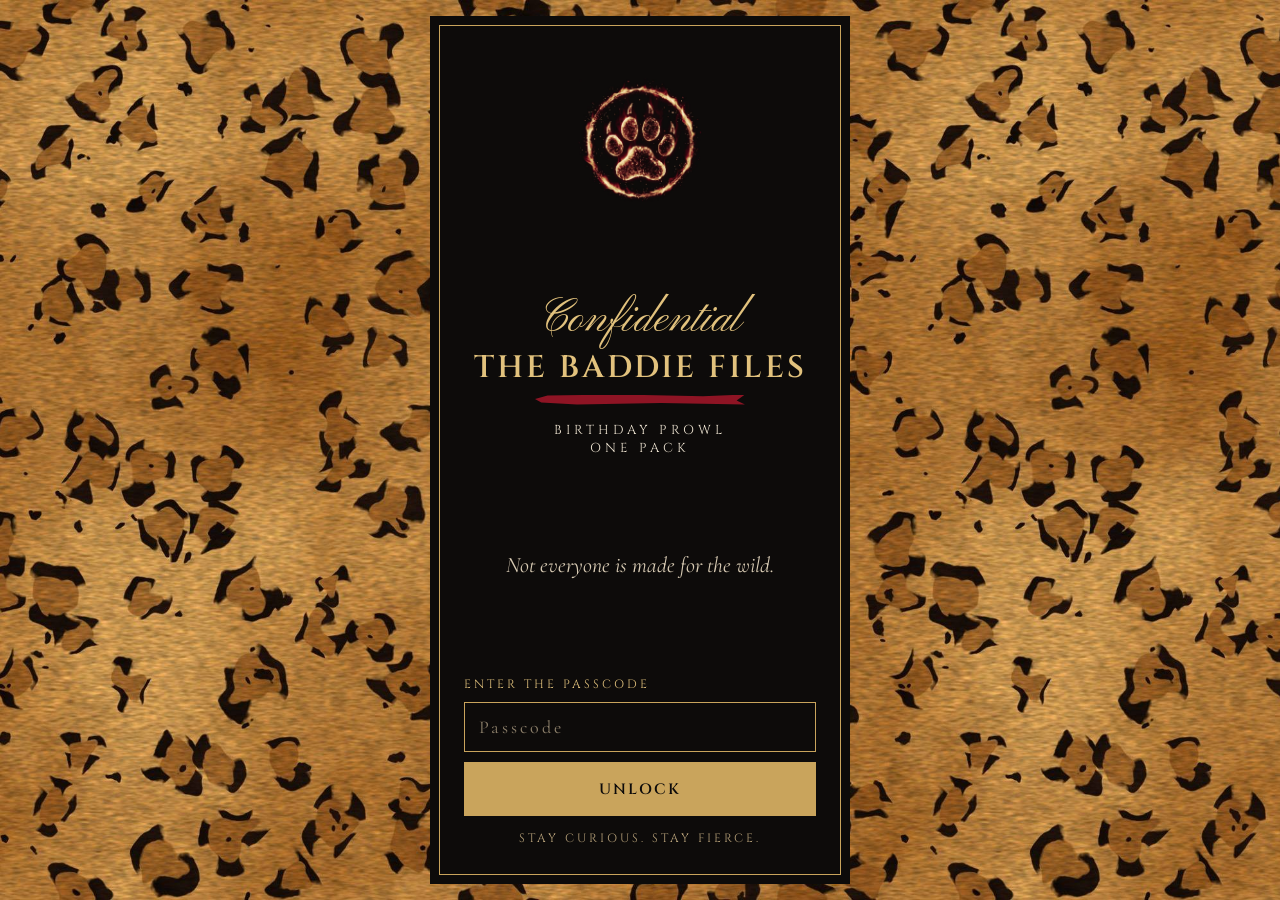
==== index.html @ a2690738 "Add online web version of Feral Affair invitation card Static site: passcode-gated cover (index.html" ====
<!doctype html>
<html lang="en">
<head>
<meta charset="utf-8">
<meta name="viewport" content="width=device-width, initial-scale=1, viewport-fit=cover">
<meta name="theme-color" content="#0D0B0A">
<meta name="robots" content="noindex, nofollow">
<title>The Baddie Files – Confidential</title>
<meta name="description" content="Confidential. Birthday prowl, one pack.">
<meta property="og:title" content="The Baddie Files">
<meta property="og:description" content="Confidential. Not everyone is made for the wild.">
<meta property="og:image" content="assets/emblem.webp">
<link rel="icon" href="assets/emblem.webp" type="image/webp">
<link rel="preconnect" href="https://fonts.googleapis.com">
<link rel="preconnect" href="https://fonts.gstatic.com" crossorigin>
<link rel="stylesheet" href="https://fonts.googleapis.com/css2?family=Cinzel:wght@400;500;600&family=Cormorant+Garamond:ital,wght@0,400;0,500;0,600;1,400;1,500&family=Pinyon+Script&display=swap">
<link rel="stylesheet" href="css/style.css">
</head>
<body>
<div class="leo-bg" aria-hidden="true"></div>

<main class="cover">
  <div class="cover__frame">
    <img class="cover__emblem" src="assets/emblem.webp" alt="Glowing gold clawed paw in a burgundy and gold fire ring" width="124" height="124">

    <div style="display:flex;flex-direction:column;align-items:center;gap:8px">
      <div class="script" style="font-size:46px;line-height:1">Confidential</div>
      <h1 class="cover__title">THE BADDIE FILES</h1>
      <div class="slash" style="width:210px"></div>
      <div class="caps cover__sub">BIRTHDAY PROWL<br>ONE PACK</div>
    </div>

    <p class="cover__tag">Not everyone is made for the wild.</p>

    <div class="cover__bottom">
      <form id="gate" class="cover__form" novalidate>
        <label for="pw">ENTER THE PASSCODE</label>
        <input id="pw" class="field" type="password" placeholder="Passcode" autocomplete="off" autocapitalize="characters" enterkeyhint="go" required>
        <p id="pw-error" class="cover__error" role="alert" hidden>Wrong passcode. Teaser 2 spells it out.</p>
        <button type="submit" class="btn" style="min-height:54px">UNLOCK</button>
      </form>

      <div id="unlocked" style="width:100%;display:flex;flex-direction:column;align-items:center;gap:14px" hidden>
        <p class="script" style="margin:0;font-size:30px">Untamed &amp; unlocked</p>
        <a class="btn" href="invite.html" style="min-height:54px">OPEN YOUR INVITATION</a>
      </div>

      <div class="motto">STAY CURIOUS. STAY FIERCE.</div>
    </div>
  </div>
</main>

<script src="js/config.js"></script>
<script src="js/cover.js"></script>
</body>
</html>
---- css/style.css ----
:root {
  --ink: #0d0b0a;
  --panel: #120f0d;
  --photo: #1c1816;
  --cream: #ede3d1;
  --cream-soft: #d8cbb4;
  --gold: #e2c27d;
  --gold-hover: #f3dfae;
  --accent: #c9a45c;
  --muted: #b8a27a;
  --burgundy: #5e0b17;
  --blood: #8e1424;
  --rule: #8a3a46;
  --blush: #f1e4e6;
  --error: #ee8a95;
  --error-on-burgundy: #ffb3bd;
  --script: 'Pinyon Script', cursive;
  --display: 'Cinzel', serif;
  --body: 'Cormorant Garamond', serif;
}

* { box-sizing: border-box; }

html { scroll-behavior: smooth; }

body {
  margin: 0;
  background: var(--ink);
  color: var(--cream);
  font-family: var(--body);
  -webkit-font-smoothing: antialiased;
}

a { color: var(--gold); }
a:hover { color: var(--gold-hover); }

img { display: block; }

.leo-bg {
  position: fixed;
  inset: 0;
  z-index: -1;
  background-color: #7a4a1c;
  background-image: url('../assets/leopard.jpg');
  background-size: 900px 900px;
  background-position: center top;
}

/* ---------- shared atoms ---------- */
.script { font-family: var(--script); color: var(--gold); line-height: 1.1; }
.caps   { font-family: var(--display); letter-spacing: 3px; }
.gold   { color: var(--gold); }
.muted  { color: var(--muted); }
.italic { font-style: italic; }

.slash {
  width: 200px;
  height: 10px;
  background: var(--blood);
  clip-path: polygon(0% 45%, 6% 10%, 40% 0%, 80% 18%, 100% 0%, 96% 60%, 100% 100%, 60% 85%, 20% 100%, 3% 80%);
}

.btn {
  display: flex;
  align-items: center;
  justify-content: center;
  width: 100%;
  min-height: 50px;
  border: 1px solid var(--accent);
  background: var(--accent);
  color: var(--ink);
  font-family: var(--display);
  font-weight: 600;
  font-size: 15px;
  letter-spacing: 2px;
  text-decoration: none;
  cursor: pointer;
  transition: background .15s, color .15s;
}
.btn:hover { background: var(--gold); color: var(--ink); }
.btn--ghost { background: transparent; color: var(--gold); }
.btn--ghost:hover { background: rgba(201, 164, 92, .12); color: var(--gold-hover); }
.btn:focus-visible, input:focus-visible { outline: 2px solid var(--gold); outline-offset: 2px; }

.field {
  height: 50px;
  width: 100%;
  padding: 0 14px;
  border: 1px solid var(--accent);
  background: var(--ink);
  color: var(--cream);
  font-family: var(--body);
  font-size: 18px;
}
.field::placeholder { color: #8c7f6a; }

.sr-only {
  position: absolute; width: 1px; height: 1px; padding: 0; margin: -1px;
  overflow: hidden; clip: rect(0, 0, 0, 0); border: 0;
}

/* ---------- cover ---------- */
.cover {
  position: fixed;
  top: 16px; bottom: 16px; left: 50%;
  transform: translateX(-50%);
  width: calc(100% - 32px);
  max-width: 420px;
  background: var(--ink);
  padding: 9px;
}
.cover__frame {
  height: 100%;
  border: 1px solid var(--accent);
  padding: 52px 24px 28px;
  display: flex;
  flex-direction: column;
  align-items: center;
  justify-content: space-between;
  gap: 16px;
  text-align: center;
  overflow-y: auto;
}
.cover__emblem { width: 124px; height: 124px; }
.cover__title {
  margin: 0;
  font-family: var(--display);
  font-weight: 600;
  font-size: 31px;
  letter-spacing: 3px;
  line-height: 1.15;
  color: var(--gold);
}
.cover__sub { font-size: 13px; letter-spacing: 4px; margin-top: 8px; }
.cover__tag { margin: 0; font-style: italic; font-size: 22px; line-height: 1.35; color: var(--cream-soft); }
.cover__form { width: 100%; display: flex; flex-direction: column; gap: 10px; text-align: left; }
.cover__form label { font-family: var(--display); font-size: 12px; letter-spacing: 3px; color: var(--gold); }
.cover__form .field { letter-spacing: 3px; }
.cover__error { margin: 0; font-size: 17px; color: var(--error); }
.cover__bottom { width: 100%; display: flex; flex-direction: column; align-items: center; gap: 14px; }
.motto { font-family: var(--display); font-size: 12px; letter-spacing: 3px; color: var(--muted); }

.shake { animation: shake .35s; }
@keyframes shake {
  20%, 60% { transform: translateX(-6px); }
  40%, 80% { transform: translateX(6px); }
}

@media (max-height: 640px) {
  .cover__frame { padding-top: 28px; justify-content: flex-start; }
  .cover__emblem { width: 96px; height: 96px; }
}

/* ---------- invitation ---------- */
.page { padding: 14px; min-height: 100vh; }
.sheet { position: relative; max-width: 420px; margin: 0 auto; background: var(--ink); padding: 8px; }
.sheet__frame {
  border: 1px solid var(--accent);
  padding: 44px 0 40px;
  display: flex;
  flex-direction: column;
  gap: 50px;
}

.hero { padding: 0 20px; display: flex; flex-direction: column; align-items: center; gap: 8px; text-align: center; }
.hero img { width: 130px; height: 130px; }
.hero h1 { margin: 0; font-family: var(--display); font-weight: 600; font-size: 30px; letter-spacing: 3px; line-height: 1.15; color: var(--gold); }

.letter { padding: 0 26px; display: flex; flex-direction: column; align-items: center; gap: 16px; text-align: center; font-size: 19px; line-height: 1.65; }
.letter p { margin: 0; }

h2.section-title { margin: 0; font-family: var(--display); font-weight: 500; font-size: 17px; letter-spacing: 4px; color: var(--gold); }

.box { margin: 0 18px; background: var(--burgundy); padding: 7px; }
.box__frame { border: 1px solid var(--accent); padding: 24px 18px; display: flex; flex-direction: column; gap: 4px; }

.row { display: flex; justify-content: space-between; align-items: baseline; gap: 12px; padding: 12px 0; border-bottom: 1px solid var(--rule); }
.row:last-of-type { border-bottom: 0; }
.row dt { font-family: var(--display); font-size: 13px; letter-spacing: 2px; color: var(--gold); }
.row dd { margin: 0; text-align: right; display: flex; flex-direction: column; font-size: 22px; font-weight: 500; color: #fff; }
.row dd small { font-style: italic; font-size: 16px; font-weight: 400; color: var(--blush); }
.details { margin: 0; }
.btn-pair { display: grid; grid-template-columns: 1fr 1fr; gap: 10px; margin-top: 14px; }
.btn-pair .btn { font-size: 14px; letter-spacing: 1px; min-height: 48px; }

.pack { padding: 0 20px; display: flex; flex-direction: column; align-items: center; gap: 16px; text-align: center; }
.pack__grid { width: 100%; display: grid; grid-template-columns: 1fr 1fr; gap: 28px 14px; list-style: none; margin: 0; padding: 0; }
.baddie { display: flex; flex-direction: column; align-items: center; gap: 7px; }
.baddie__photo { width: 100%; height: 168px; border: 1px solid var(--accent); padding: 4px; }
.baddie__inner {
  position: relative; height: 100%; overflow: hidden;
  background: var(--photo);
  display: flex; align-items: center; justify-content: center;
  font-size: 15px; color: var(--muted);
}
.baddie__inner img { width: 100%; height: 100%; object-fit: cover; }
.baddie__veil {
  position: absolute; inset: 0; background: var(--burgundy);
  display: flex; align-items: center; justify-content: center;
  font-family: var(--display); font-size: 12px; letter-spacing: 3px; color: var(--gold);
}
.baddie__nick { font-family: var(--script); font-size: 26px; line-height: 1.1; color: var(--gold); }
.baddie__name { font-size: 18px; font-weight: 500; line-height: 1.2; }
.baddie__meter-label { font-family: var(--display); font-size: 12px; letter-spacing: 2px; color: var(--muted); margin-top: 4px; }
.meter { display: flex; gap: 3px; }
.baddie__role { font-family: var(--display); font-size: 13px; letter-spacing: 2px; line-height: 1.35; color: var(--gold); text-transform: uppercase; }

.hunt { padding: 0 30px; display: flex; flex-direction: column; align-items: center; gap: 14px; text-align: center; }
.hunt p { margin: 0; font-size: 19px; line-height: 1.65; }

/* RSVP */
.rsvp .box__frame { padding: 28px 18px; gap: 14px; }
.rsvp__head { text-align: center; display: flex; flex-direction: column; gap: 6px; }
.rsvp__head p { margin: 0; font-size: 18px; color: var(--blush); }
.rsvp form { display: flex; flex-direction: column; gap: 14px; }
.rsvp label { font-size: 17px; color: var(--blush); }
.stack { display: flex; flex-direction: column; gap: 6px; }
.choice { min-height: 50px; letter-spacing: 1px; }
.choice[aria-pressed="false"] { background: transparent; color: var(--gold); }
.choice--out { border-color: #b7838b; }
.choice--out[aria-pressed="false"] { color: var(--blush); }
.choice--out[aria-pressed="true"] { background: var(--blush); border-color: var(--blush); color: var(--burgundy); }

.poison-group { border: 0; margin: 6px 0 0; padding: 0; display: flex; flex-direction: column; gap: 10px; }
.poison-group legend { padding: 0; width: 100%; text-align: center; margin-bottom: 10px; }
.poison-group legend span { display: block; }
.poison {
  width: 100%; padding: 14px 16px; text-align: left; cursor: pointer;
  border: 1px solid var(--accent); background: var(--ink); color: var(--cream);
  display: flex; flex-direction: column; gap: 2px;
}
.poison__tag { font-family: var(--display); font-weight: 600; font-size: 12px; letter-spacing: 3px; color: var(--gold); }
.poison__name { font-family: var(--script); font-size: 28px; line-height: 1.1; color: var(--gold); }
.poison__dish { font-family: var(--body); font-style: italic; font-size: 17px; color: var(--cream-soft); }
.poison[aria-pressed="true"] { background: var(--accent); }
.poison[aria-pressed="true"] .poison__tag,
.poison[aria-pressed="true"] .poison__name,
.poison[aria-pressed="true"] .poison__dish { color: var(--ink); }

.rsvp__error { margin: 0; font-size: 18px; text-align: center; color: var(--error-on-burgundy); }
.rsvp__submit { min-height: 56px; font-size: 16px; letter-spacing: 3px; margin-top: 4px; }

.sealed {
  background: var(--ink); border: 1px solid var(--accent); padding: 20px 16px;
  display: flex; flex-direction: column; align-items: center; gap: 6px; text-align: center;
}
.sealed p { margin: 0; }
.reset {
  margin-top: 10px; min-height: 44px; padding: 0 16px; cursor: pointer;
  border: 1px dashed var(--muted); background: transparent; color: var(--muted);
  font-family: var(--display); font-size: 12px; letter-spacing: 2px;
}

/* modal */
.modal {
  position: fixed; inset: 0; z-index: 50;
  background: rgba(5, 4, 4, .86);
  display: flex; align-items: center; justify-content: center; padding: 24px;
}
.modal[hidden] { display: none; }
.modal__card { width: 100%; max-width: 330px; background: var(--burgundy); padding: 7px; }
.modal__frame { border: 1px solid var(--accent); padding: 30px 20px; display: flex; flex-direction: column; align-items: center; gap: 10px; text-align: center; }
.modal__frame p { margin: 0; font-style: italic; font-size: 18px; color: var(--blush); }
.modal__poison {
  width: 100%; margin-top: 6px; padding: 16px 12px; background: var(--ink); border: 2px solid var(--accent);
  display: flex; flex-direction: column; align-items: center; gap: 4px;
}

.foot { padding: 0 20px; display: flex; flex-direction: column; align-items: center; gap: 16px; text-align: center; }
.foot p { margin: 0; font-style: italic; font-size: 27px; line-height: 1.3; color: var(--gold); }
.foot img { width: 84px; height: 84px; }

[hidden] { display: none !important; }

@media (prefers-reduced-motion: reduce) {
  html { scroll-behavior: auto; }
  .shake { animation: none; }
}
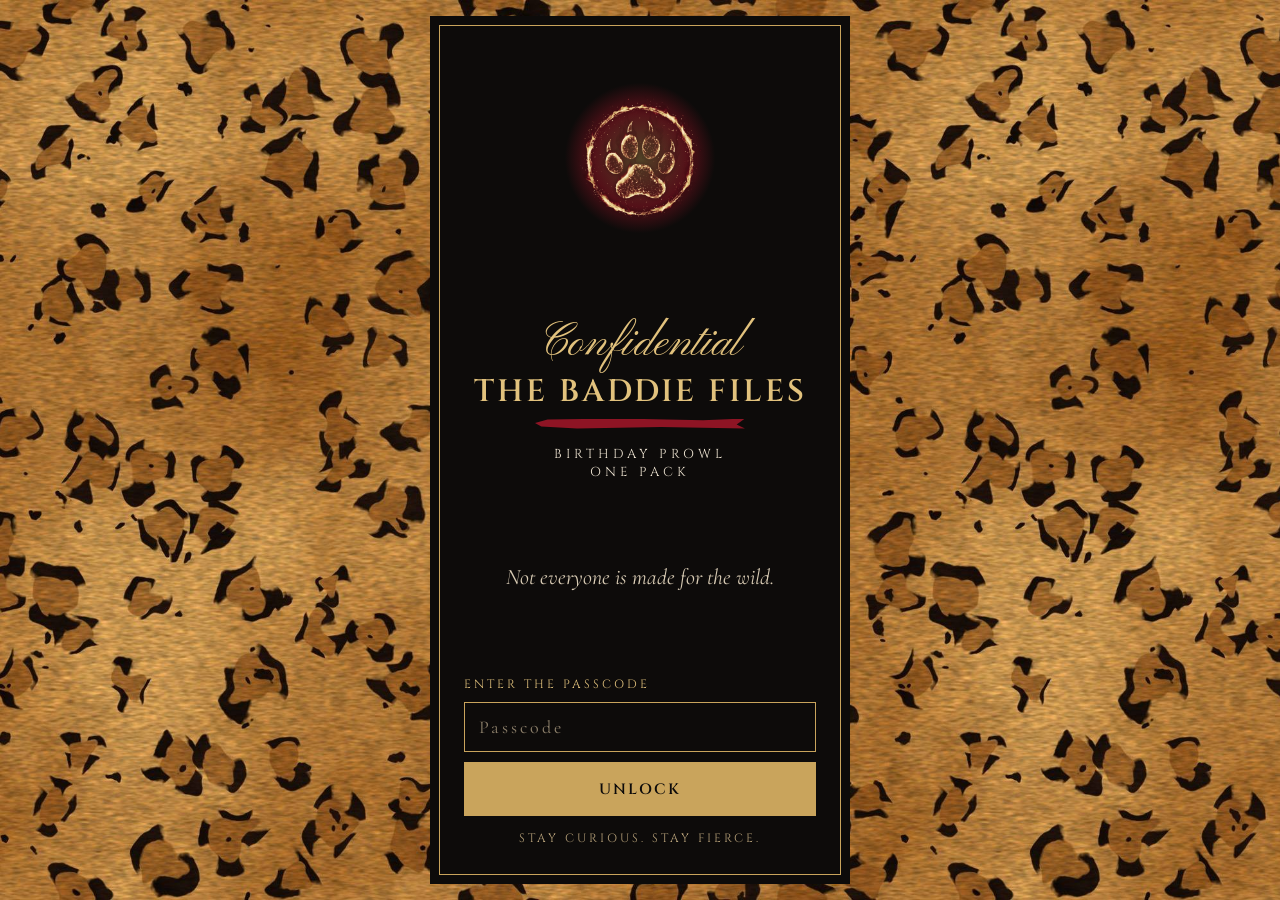
==== commit 21ea11e9: "Apply new design: falling petals and animated ember emblem Petals and ember glow/sparks copied from " ====
--- a/index.html
+++ b/index.html
@@ -18,10 +18,11 @@
 </head>
 <body>
 <div class="leo-bg" aria-hidden="true"></div>
+<div class="petals" aria-hidden="true"><span class="petal"></span><span class="petal r"></span><span class="petal g"></span><span class="petal r"></span><span class="petal"></span><span class="petal g"></span><span class="petal"></span><span class="petal r"></span><span class="petal g"></span><span class="petal r"></span><span class="petal"></span><span class="petal g"></span><span class="petal"></span><span class="petal r"></span><span class="petal g"></span><span class="petal r"></span><span class="petal"></span><span class="petal g"></span><span class="petal"></span><span class="petal r"></span><span class="petal g"></span><span class="petal r"></span><span class="petal"></span><span class="petal g"></span><span class="petal"></span><span class="petal r"></span><span class="petal g"></span><span class="petal r"></span><span class="petal"></span><span class="petal g"></span><span class="petal"></span><span class="petal r"></span><span class="petal g"></span><span class="petal r"></span><span class="petal"></span><span class="petal g"></span></div>
 
 <main class="cover">
   <div class="cover__frame">
-    <img class="cover__emblem" src="assets/emblem.webp" alt="Glowing gold clawed paw in a burgundy and gold fire ring" width="124" height="124">
+    <div class="ember-wrap"><div class="ember-glow" aria-hidden="true"></div><img class="ember-img cover__emblem" src="assets/emblem.webp" alt="Glowing gold clawed paw in a burgundy and gold fire ring" width="124" height="124"><span class="spark" aria-hidden="true"></span><span class="spark" aria-hidden="true"></span><span class="spark" aria-hidden="true"></span><span class="spark" aria-hidden="true"></span><span class="spark" aria-hidden="true"></span><span class="spark" aria-hidden="true"></span><span class="spark" aria-hidden="true"></span><span class="spark" aria-hidden="true"></span><span class="spark" aria-hidden="true"></span><span class="spark" aria-hidden="true"></span></div>
 
     <div style="display:flex;flex-direction:column;align-items:center;gap:8px">
       <div class="script" style="font-size:46px;line-height:1">Confidential</div>
--- a/css/style.css
+++ b/css/style.css
@@ -149,6 +149,7 @@
 @media (max-height: 640px) {
   .cover__frame { padding-top: 28px; justify-content: flex-start; }
   .cover__emblem { width: 96px; height: 96px; }
+  .cover .ember-wrap { width: 124px; height: 124px; }
 }
 
 /* ---------- invitation ---------- */
@@ -276,3 +277,94 @@
   html { scroll-behavior: auto; }
   .shake { animation: none; }
 }
+
+/* ---------- falling petals (from design) ---------- */
+.petals{position:fixed;top:0;left:0;right:0;bottom:0;pointer-events:none;overflow:hidden;z-index:5}
+.petal{position:absolute;top:-30px;background:#8E1424;border-radius:70% 0 70% 0;opacity:.88;will-change:transform;scale:none}
+.petal.r{background:#B3122A}
+.petal.g{border-radius:50%;background:#E2C27D;opacity:.95}
+@-webkit-keyframes petalfall{0%{-webkit-transform:translate3d(0,-6vh,0) rotate(0deg)}25%{-webkit-transform:translate3d(20px,24vh,0) rotate(90deg)}50%{-webkit-transform:translate3d(-16px,52vh,0) rotate(185deg)}75%{-webkit-transform:translate3d(18px,78vh,0) rotate(270deg)}100%{-webkit-transform:translate3d(0,112vh,0) rotate(360deg)}
+}
+@keyframes petalfall{0%{transform:translate3d(0,-6vh,0) rotate(0deg)}25%{transform:translate3d(20px,24vh,0) rotate(90deg)}50%{transform:translate3d(-16px,52vh,0) rotate(185deg)}75%{transform:translate3d(18px,78vh,0) rotate(270deg)}100%{transform:translate3d(0,112vh,0) rotate(360deg)}
+}
+@-webkit-keyframes petalfall2{0%{-webkit-transform:translate3d(0,-6vh,0) rotate(0deg)}25%{-webkit-transform:translate3d(-18px,24vh,0) rotate(90deg)}50%{-webkit-transform:translate3d(14px,52vh,0) rotate(185deg)}75%{-webkit-transform:translate3d(-20px,78vh,0) rotate(270deg)}100%{-webkit-transform:translate3d(0,112vh,0) rotate(360deg)}
+}
+@keyframes petalfall2{0%{transform:translate3d(0,-6vh,0) rotate(0deg)}25%{transform:translate3d(-18px,24vh,0) rotate(90deg)}50%{transform:translate3d(14px,52vh,0) rotate(185deg)}75%{transform:translate3d(-20px,78vh,0) rotate(270deg)}100%{transform:translate3d(0,112vh,0) rotate(360deg)}
+}
+.petal:nth-child(1){left:44.4%;width:9.8px;height:13.2px;-webkit-animation:petalfall 13.5s linear -15.7s infinite;animation:petalfall 13.5s linear -15.7s infinite}
+.petal:nth-child(2){left:18.7%;width:11.8px;height:15.9px;-webkit-animation:petalfall 13.1s linear -10.7s infinite;animation:petalfall 13.1s linear -10.7s infinite}
+.petal:nth-child(3){left:43.9%;width:6.7px;height:6.7px;-webkit-animation:petalfall 10.1s linear -9.2s infinite;animation:petalfall 10.1s linear -9.2s infinite}
+.petal:nth-child(4){left:58.2%;width:11.4px;height:15.4px;-webkit-animation:petalfall 12.2s linear -7.7s infinite;animation:petalfall 12.2s linear -7.7s infinite}
+.petal:nth-child(5){left:60.8%;width:7.2px;height:9.7px;-webkit-animation:petalfall 15.7s linear -1.1s infinite;animation:petalfall 15.7s linear -1.1s infinite}
+.petal:nth-child(6){left:58.6%;width:5.8px;height:5.8px;-webkit-animation:petalfall 15.2s linear -5.5s infinite;animation:petalfall 15.2s linear -5.5s infinite}
+.petal:nth-child(7){left:50.8%;width:11.0px;height:14.9px;-webkit-animation:petalfall2 14.1s linear -8.5s infinite;animation:petalfall2 14.1s linear -8.5s infinite}
+.petal:nth-child(8){left:63.9%;width:12.6px;height:17.0px;-webkit-animation:petalfall 12.3s linear -9.4s infinite;animation:petalfall 12.3s linear -9.4s infinite}
+.petal:nth-child(9){left:68.9%;width:4.9px;height:4.9px;-webkit-animation:petalfall 11.5s linear -3.9s infinite;animation:petalfall 11.5s linear -3.9s infinite}
+.petal:nth-child(10){left:55.1%;width:8.7px;height:11.7px;-webkit-animation:petalfall 9.9s linear -1.8s infinite;animation:petalfall 9.9s linear -1.8s infinite}
+.petal:nth-child(11){left:93.0%;width:8.3px;height:11.2px;-webkit-animation:petalfall 15.8s linear -0.0s infinite;animation:petalfall 15.8s linear -0.0s infinite}
+.petal:nth-child(12){left:46.1%;width:4.2px;height:4.2px;-webkit-animation:petalfall 16.8s linear -6.8s infinite;animation:petalfall 16.8s linear -6.8s infinite}
+.petal:nth-child(13){left:75.7%;width:9.0px;height:12.2px;-webkit-animation:petalfall2 11.2s linear -1.5s infinite;animation:petalfall2 11.2s linear -1.5s infinite}
+.petal:nth-child(14){left:73.8%;width:7.6px;height:10.3px;-webkit-animation:petalfall 9.9s linear -4.2s infinite;animation:petalfall 9.9s linear -4.2s infinite}
+.petal:nth-child(15){left:45.6%;width:4.6px;height:4.6px;-webkit-animation:petalfall 12.9s linear -11.6s infinite;animation:petalfall 12.9s linear -11.6s infinite}
+.petal:nth-child(16){left:95.6%;width:9.3px;height:12.6px;-webkit-animation:petalfall2 15.2s linear -7.1s infinite;animation:petalfall2 15.2s linear -7.1s infinite}
+.petal:nth-child(17){left:41.4%;width:12.8px;height:17.3px;-webkit-animation:petalfall2 10.7s linear -4.6s infinite;animation:petalfall2 10.7s linear -4.6s infinite}
+.petal:nth-child(18){left:96.8%;width:7.0px;height:7.0px;-webkit-animation:petalfall 9.2s linear -3.2s infinite;animation:petalfall 9.2s linear -3.2s infinite}
+.petal:nth-child(19){left:5.0%;width:7.1px;height:9.6px;-webkit-animation:petalfall2 10.2s linear -7.5s infinite;animation:petalfall2 10.2s linear -7.5s infinite}
+.petal:nth-child(20){left:80.7%;width:8.3px;height:11.2px;-webkit-animation:petalfall 12.1s linear -1.3s infinite;animation:petalfall 12.1s linear -1.3s infinite}
+.petal:nth-child(21){left:2.5%;width:4.4px;height:4.4px;-webkit-animation:petalfall2 11.9s linear -10.6s infinite;animation:petalfall2 11.9s linear -10.6s infinite}
+.petal:nth-child(22){left:80.9%;width:10.8px;height:14.6px;-webkit-animation:petalfall2 10.1s linear -6.6s infinite;animation:petalfall2 10.1s linear -6.6s infinite}
+.petal:nth-child(23){left:88.2%;width:8.1px;height:10.9px;-webkit-animation:petalfall 15.5s linear -4.2s infinite;animation:petalfall 15.5s linear -4.2s infinite}
+.petal:nth-child(24){left:66.9%;width:4.2px;height:4.2px;-webkit-animation:petalfall 12.1s linear -8.2s infinite;animation:petalfall 12.1s linear -8.2s infinite}
+.petal:nth-child(25){left:11.0%;width:8.4px;height:11.3px;-webkit-animation:petalfall2 9.3s linear -16.4s infinite;animation:petalfall2 9.3s linear -16.4s infinite}
+.petal:nth-child(26){left:25.7%;width:8.8px;height:11.9px;-webkit-animation:petalfall 15.6s linear -10.1s infinite;animation:petalfall 15.6s linear -10.1s infinite}
+.petal:nth-child(27){left:90.2%;width:5.4px;height:5.4px;-webkit-animation:petalfall 16.8s linear -2.1s infinite;animation:petalfall 16.8s linear -2.1s infinite}
+.petal:nth-child(28){left:27.9%;width:7.1px;height:9.6px;-webkit-animation:petalfall2 16.3s linear -3.5s infinite;animation:petalfall2 16.3s linear -3.5s infinite}
+.petal:nth-child(29){left:40.5%;width:8.7px;height:11.7px;-webkit-animation:petalfall 11.0s linear -0.8s infinite;animation:petalfall 11.0s linear -0.8s infinite}
+.petal:nth-child(30){left:9.9%;width:5.0px;height:5.0px;-webkit-animation:petalfall 10.1s linear -7.7s infinite;animation:petalfall 10.1s linear -7.7s infinite}
+.petal:nth-child(31){left:57.6%;width:9.1px;height:12.3px;-webkit-animation:petalfall2 16.4s linear -8.1s infinite;animation:petalfall2 16.4s linear -8.1s infinite}
+.petal:nth-child(32){left:93.4%;width:9.9px;height:13.4px;-webkit-animation:petalfall2 9.2s linear -10.8s infinite;animation:petalfall2 9.2s linear -10.8s infinite}
+.petal:nth-child(33){left:31.6%;width:5.6px;height:5.6px;-webkit-animation:petalfall 17.0s linear -1.3s infinite;animation:petalfall 17.0s linear -1.3s infinite}
+.petal:nth-child(34){left:87.4%;width:11.8px;height:15.9px;-webkit-animation:petalfall2 14.9s linear -12.0s infinite;animation:petalfall2 14.9s linear -12.0s infinite}
+.petal:nth-child(35){left:34.8%;width:12.2px;height:16.5px;-webkit-animation:petalfall2 14.5s linear -15.3s infinite;animation:petalfall2 14.5s linear -15.3s infinite}
+.petal:nth-child(36){left:91.6%;width:4.0px;height:4.0px;-webkit-animation:petalfall2 9.2s linear -8.5s infinite;animation:petalfall2 9.2s linear -8.5s infinite}
+
+/* ---------- ember emblem (from design) ---------- */
+.ember-wrap{flex-shrink:0}
+.ember-wrap{position:relative;width:160px;height:160px;display:flex;align-items:center;justify-content:center}
+.ember-glow{position:absolute;top:4px;left:4px;right:4px;bottom:4px;border-radius:50%;background:radial-gradient(circle,rgba(243,196,107,.30) 0%,rgba(142,20,36,.55) 45%,rgba(13,11,10,0) 70%);-webkit-animation:glowpulse 1.7s ease-in-out infinite alternate;animation:glowpulse 1.7s ease-in-out infinite alternate}
+.ember-img{position:relative;-webkit-animation:flicker 2.3s ease-in-out infinite;animation:flicker 2.3s ease-in-out infinite}
+.spark{position:absolute;bottom:24%;width:3px;height:3px;border-radius:50%;background:#F3C46B;box-shadow:0 0 6px 2px rgba(240,138,36,.8);opacity:0}
+.spark:nth-of-type(odd){-webkit-animation:rise 2.6s ease-out infinite;animation:rise 2.6s ease-out infinite}
+.spark:nth-of-type(even){-webkit-animation:rise2 2.2s ease-out infinite;animation:rise2 2.2s ease-out infinite}
+.spark:nth-of-type(1){left:22%;animation-delay:-.3s}
+.spark:nth-of-type(2){left:34%;animation-delay:-1.1s}
+.spark:nth-of-type(3){left:45%;animation-delay:-1.9s}
+.spark:nth-of-type(4){left:55%;animation-delay:-.6s}
+.spark:nth-of-type(5){left:66%;animation-delay:-1.5s}
+.spark:nth-of-type(6){left:76%;animation-delay:-2.2s}
+.spark:nth-of-type(7){left:28%;bottom:40%;animation-delay:-.9s}
+.spark:nth-of-type(8){left:71%;bottom:38%;animation-delay:-1.7s}
+.spark:nth-of-type(9){left:50%;bottom:16%;animation-delay:-.1s}
+.spark:nth-of-type(10){left:40%;bottom:30%;animation-delay:-2.4s}
+@-webkit-keyframes glowpulse{0%{-webkit-transform:scale(.92);opacity:.7}40%{-webkit-transform:scale(1.04);opacity:1}70%{-webkit-transform:scale(.97);opacity:.8}100%{-webkit-transform:scale(1.08);opacity:.95}
+}
+@keyframes glowpulse{0%{transform:scale(.92);opacity:.7}40%{transform:scale(1.04);opacity:1}70%{transform:scale(.97);opacity:.8}100%{transform:scale(1.08);opacity:.95}
+}
+@-webkit-keyframes flicker{0%,100%{-webkit-filter:brightness(1) saturate(1)}20%{-webkit-filter:brightness(1.18) saturate(1.15)}35%{-webkit-filter:brightness(.94)}55%{-webkit-filter:brightness(1.26) saturate(1.2)}75%{-webkit-filter:brightness(1.04)}
+}
+@keyframes flicker{0%,100%{filter:brightness(1) saturate(1)}20%{filter:brightness(1.18) saturate(1.15)}35%{filter:brightness(.94)}55%{filter:brightness(1.26) saturate(1.2)}75%{filter:brightness(1.04)}
+}
+@-webkit-keyframes rise{0%{-webkit-transform:translate3d(0,0,0) scale(1);opacity:0}12%{opacity:1}100%{-webkit-transform:translate3d(8px,-95px,0) scale(.3);opacity:0}
+}
+@keyframes rise{0%{transform:translate3d(0,0,0) scale(1);opacity:0}12%{opacity:1}100%{transform:translate3d(8px,-95px,0) scale(.3);opacity:0}
+}
+@-webkit-keyframes rise2{0%{-webkit-transform:translate3d(0,0,0) scale(1);opacity:0}12%{opacity:1}100%{-webkit-transform:translate3d(-10px,-85px,0) scale(.3);opacity:0}
+}
+@keyframes rise2{0%{transform:translate3d(0,0,0) scale(1);opacity:0}12%{opacity:1}100%{transform:translate3d(-10px,-85px,0) scale(.3);opacity:0}
+}
+
+@media (prefers-reduced-motion: reduce) {
+  .petals { display: none; }
+  .ember-glow, .ember-img, .spark { animation: none !important; -webkit-animation: none !important; }
+  .spark { display: none; }
+}
